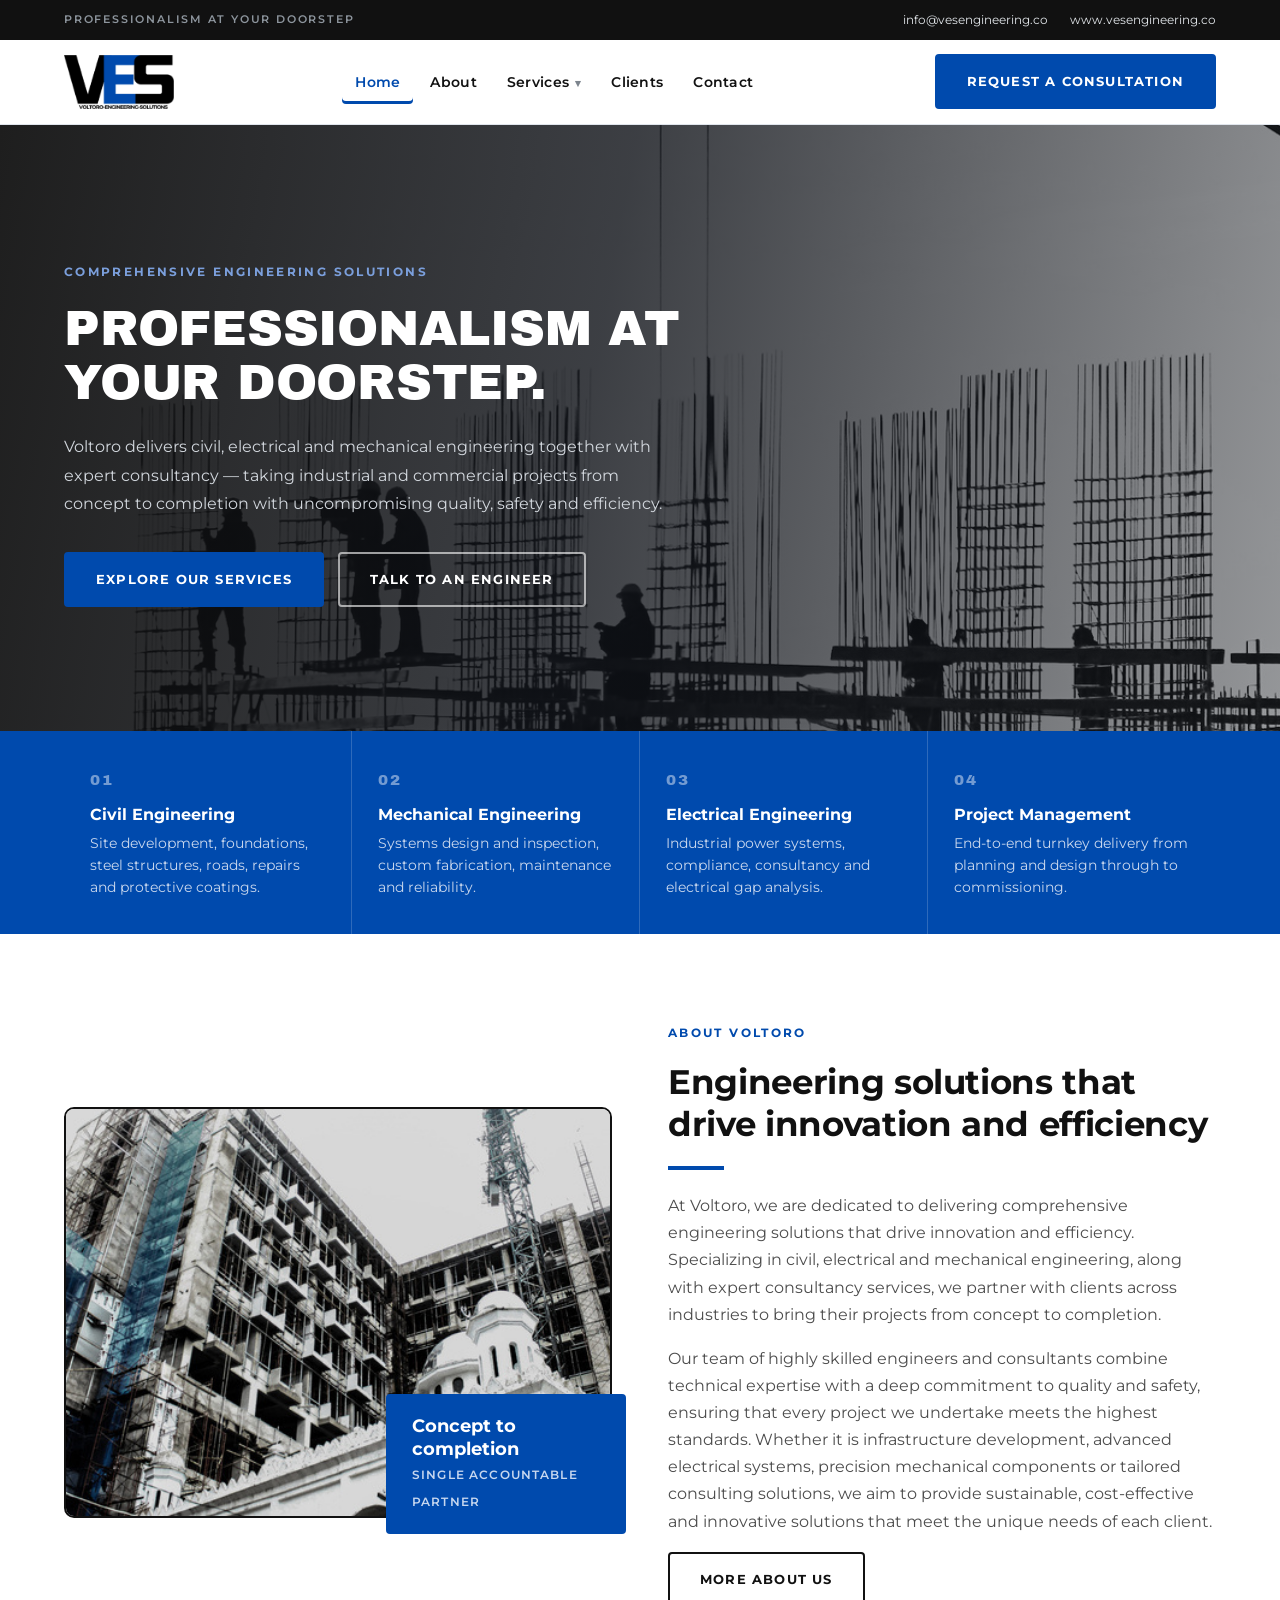
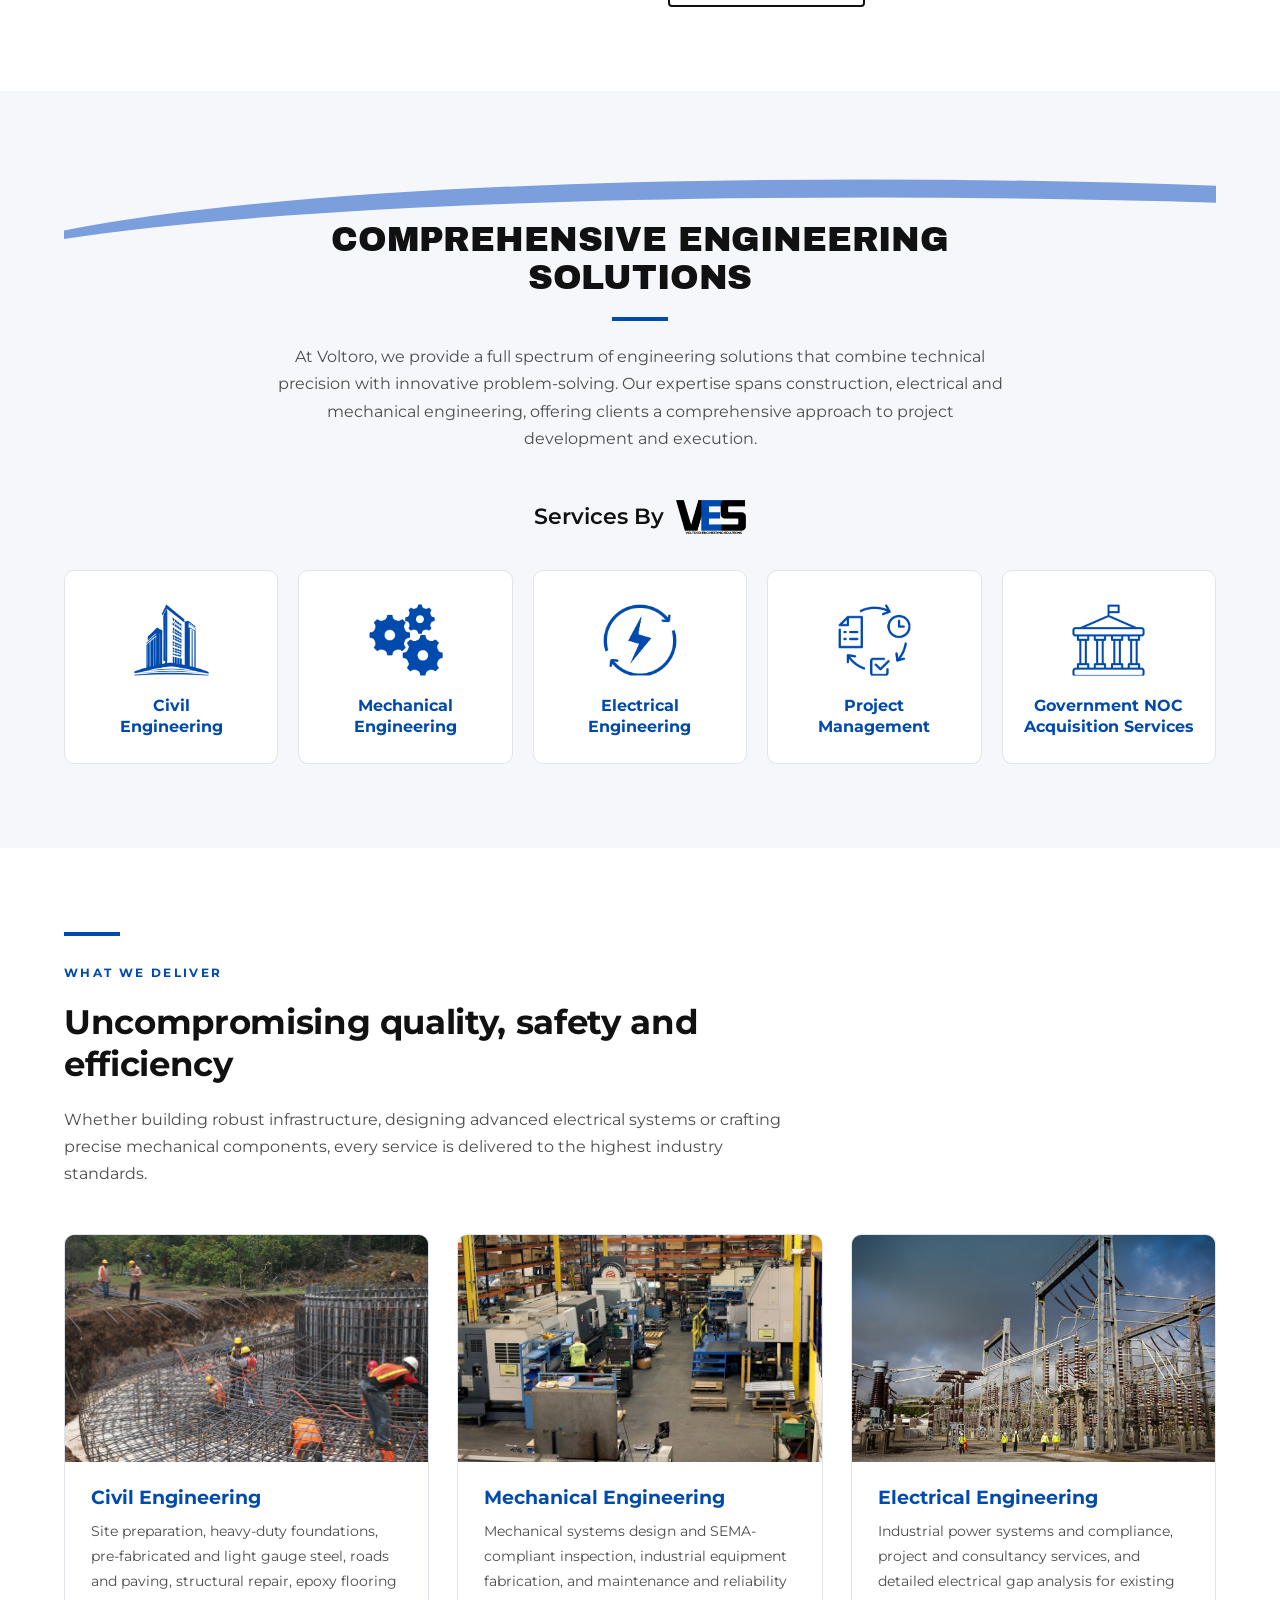
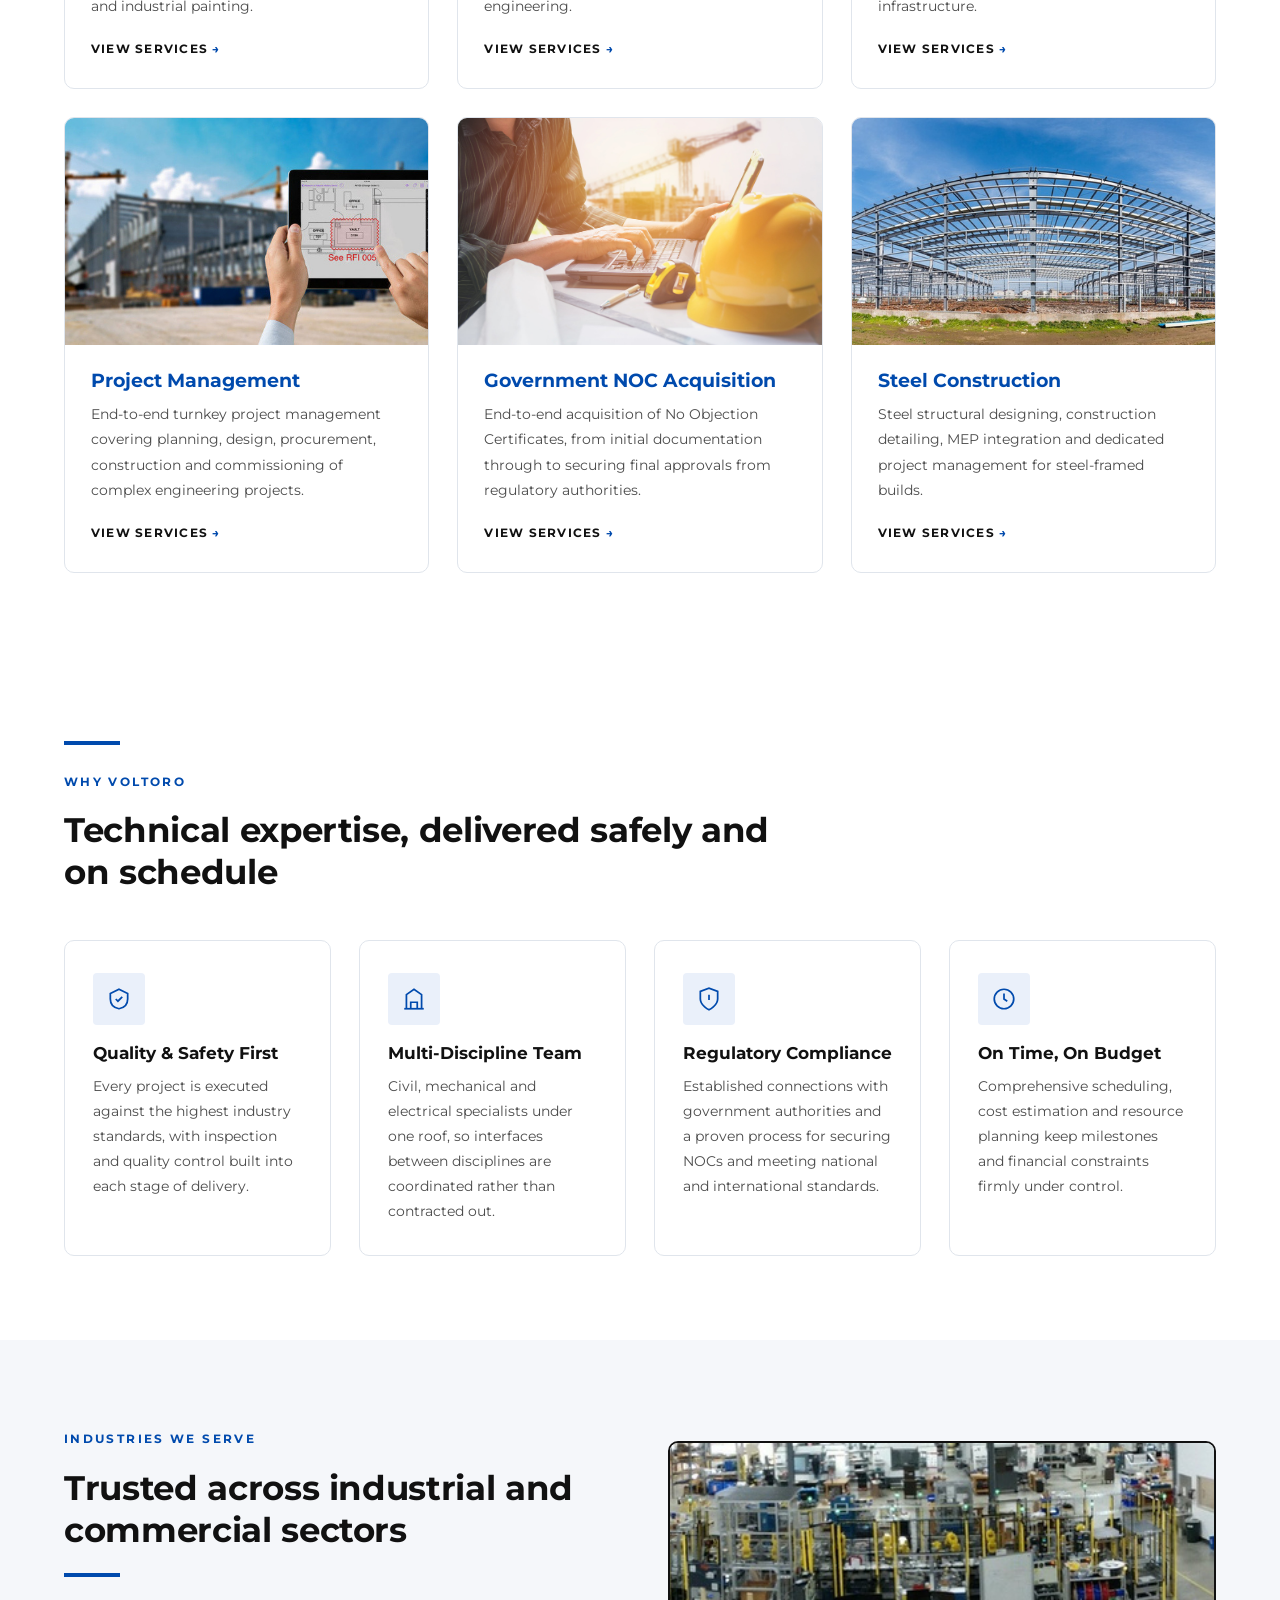
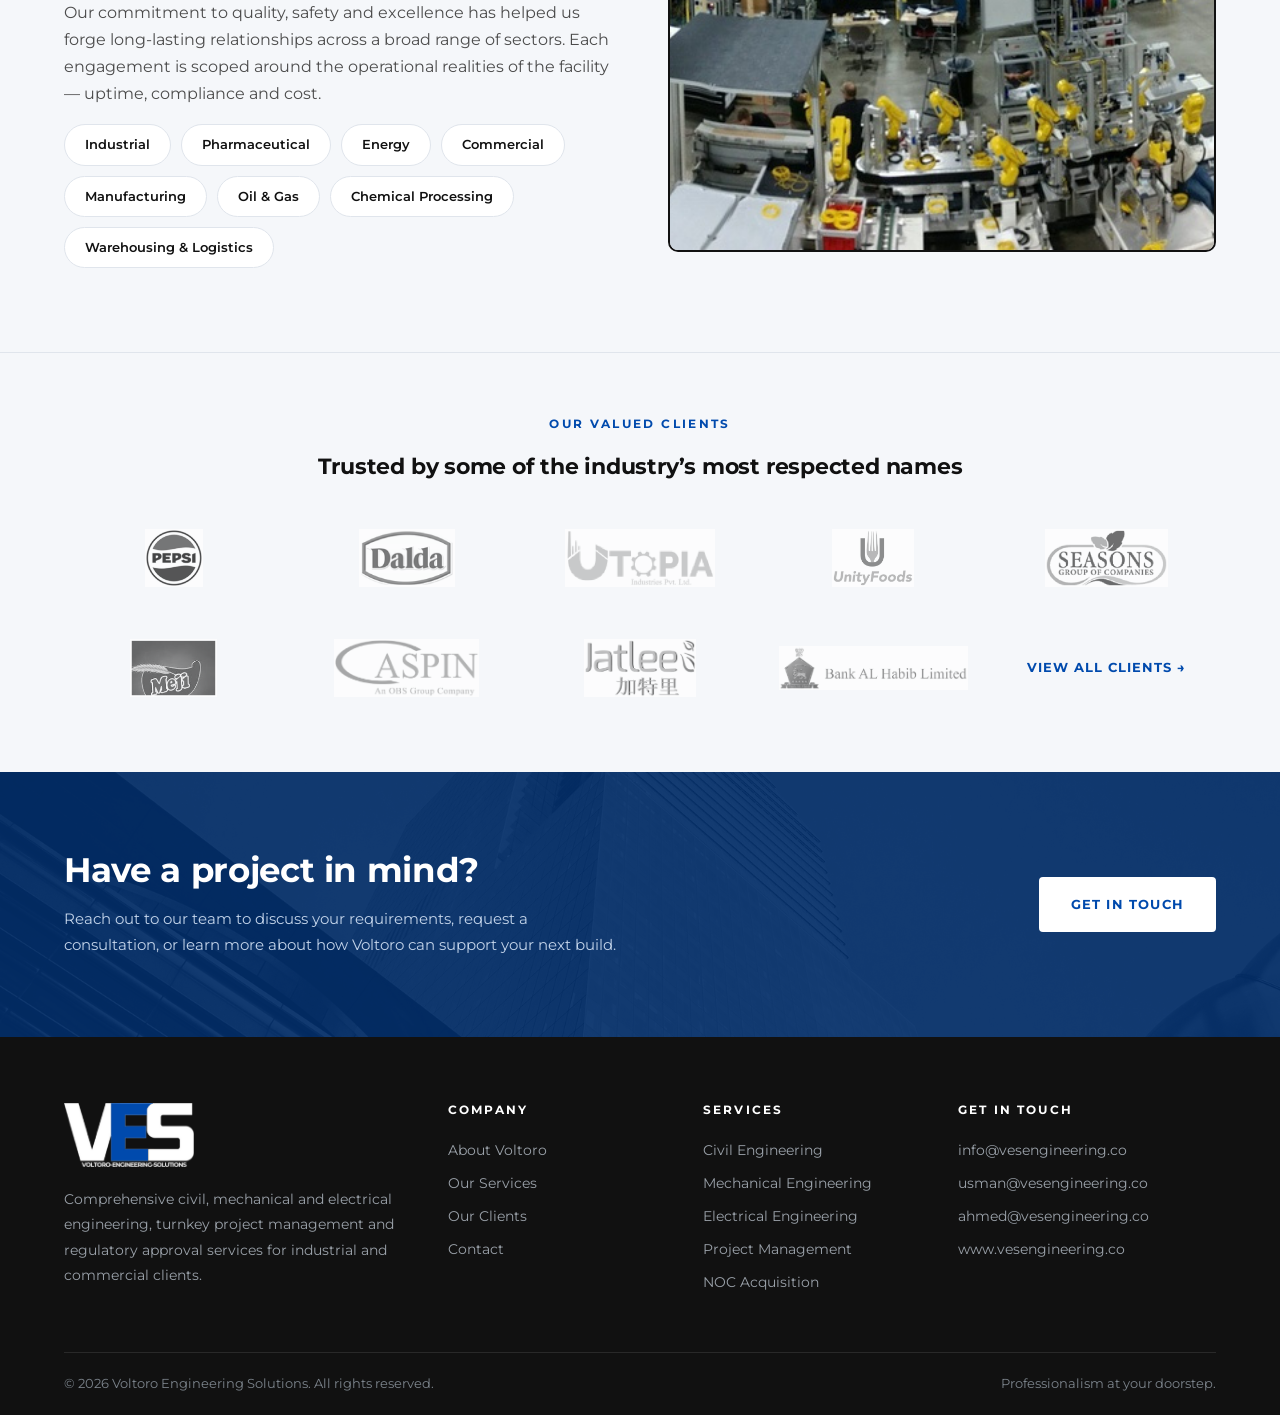
==== index.html @ 9187c9cf "Add Voltoro Engineering Solutions website Static marketing site (10 pages) built from the company pr" ====
<!DOCTYPE html>
<html lang="en">
<head>
<meta charset="utf-8">
<meta name="viewport" content="width=device-width, initial-scale=1">
<title>Voltoro Engineering Solutions | Civil, Mechanical & Electrical Engineering</title>
<meta name="description" content="Voltoro Engineering Solutions delivers civil, mechanical and electrical engineering, turnkey project management and government NOC acquisition services for industrial and commercial clients.">
<link rel="icon" href="assets/img/favicon.svg" type="image/svg+xml">
<link rel="preconnect" href="https://fonts.googleapis.com">
<link rel="preconnect" href="https://fonts.gstatic.com" crossorigin>
<link href="https://fonts.googleapis.com/css2?family=Archivo+Black&family=Montserrat:wght@400;500;600;700;800&display=swap" rel="stylesheet">
<link rel="stylesheet" href="assets/css/style.css">
</head>
<body>

<div class="topbar">
  <div class="wrap">
    <span class="topbar__tag">Professionalism at your doorstep</span>
    <div class="topbar__meta">
      <a href="mailto:info@vesengineering.co">info@vesengineering.co</a>
      <a href="https://www.vesengineering.co">www.vesengineering.co</a>
    </div>
  </div>
</div>

<header class="site-header">
  <div class="wrap">
    <a class="brand" href="index.html">
      <img src="assets/img/ves-logo.png" alt="Voltoro Engineering Solutions" width="1107" height="544">
    </a>

    <nav class="nav" id="primary-nav">
      <a href="index.html" class="is-active">Home</a>
      <a href="about.html">About</a>
      <div class="has-drop">
        <a href="services.html">Services</a>
        <div class="drop">
          <a href="civil-engineering.html">Civil Engineering</a>
          <a href="mechanical-engineering.html">Mechanical Engineering</a>
          <a href="electrical-engineering.html">Electrical Engineering</a>
          <a href="project-management.html">Project Management</a>
          <a href="noc-services.html">Government NOC Acquisition</a>
        </div>
      </div>
      <a href="clients.html">Clients</a>
      <a href="contact.html">Contact</a>
    </nav>

    <div class="header__cta">
      <a class="btn btn--primary" href="contact.html">Request a Consultation</a>
      <button class="nav-toggle" type="button" aria-label="Toggle navigation" aria-expanded="false" aria-controls="primary-nav">
        <span></span><span></span><span></span>
      </button>
    </div>
  </div>
</header>

<!-- ================= HERO ================= -->
<section class="hero" style="background-image:url('assets/img/hero-crane.jpg')">
  <div class="wrap">
    <div class="hero__inner">
      <span class="eyebrow">Comprehensive Engineering Solutions</span>
      <h1>Professionalism at your doorstep.</h1>
      <p>Voltoro delivers civil, electrical and mechanical engineering together with expert
         consultancy &mdash; taking industrial and commercial projects from concept to completion
         with uncompromising quality, safety and efficiency.</p>
      <div class="hero__actions">
        <a class="btn btn--primary" href="services.html">Explore Our Services</a>
        <a class="btn btn--ghost" href="contact.html">Talk to an Engineer</a>
      </div>
    </div>
  </div>
</section>

<!-- ================= DISCIPLINE STRIP ================= -->
<section class="strip">
  <div class="wrap">
    <div class="strip__grid">
      <div class="strip__item">
        <span class="strip__num">01</span>
        <h3>Civil Engineering</h3>
        <p>Site development, foundations, steel structures, roads, repairs and protective coatings.</p>
      </div>
      <div class="strip__item">
        <span class="strip__num">02</span>
        <h3>Mechanical Engineering</h3>
        <p>Systems design and inspection, custom fabrication, maintenance and reliability.</p>
      </div>
      <div class="strip__item">
        <span class="strip__num">03</span>
        <h3>Electrical Engineering</h3>
        <p>Industrial power systems, compliance, consultancy and electrical gap analysis.</p>
      </div>
      <div class="strip__item">
        <span class="strip__num">04</span>
        <h3>Project Management</h3>
        <p>End-to-end turnkey delivery from planning and design through to commissioning.</p>
      </div>
    </div>
  </div>
</section>

<!-- ================= ABOUT ================= -->
<section class="section">
  <div class="wrap">
    <div class="split">
      <div class="split__media">
        <img src="assets/img/site-building.jpg" alt="Multi-storey structure under construction" loading="lazy">
        <div class="badge">
          <strong>Concept to completion</strong>
          <span>Single accountable partner</span>
        </div>
      </div>
      <div>
        <span class="eyebrow eyebrow--dark">About Voltoro</span>
        <h2>Engineering solutions that drive innovation and efficiency</h2>
        <div class="rule"></div>
        <p>At Voltoro, we are dedicated to delivering comprehensive engineering solutions that drive
           innovation and efficiency. Specializing in civil, electrical and mechanical engineering,
           along with expert consultancy services, we partner with clients across industries to bring
           their projects from concept to completion.</p>
        <p>Our team of highly skilled engineers and consultants combine technical expertise with a deep
           commitment to quality and safety, ensuring that every project we undertake meets the highest
           standards. Whether it is infrastructure development, advanced electrical systems, precision
           mechanical components or tailored consulting solutions, we aim to provide sustainable,
           cost-effective and innovative solutions that meet the unique needs of each client.</p>
        <a class="btn btn--outline" href="about.html">More About Us</a>
      </div>
    </div>
  </div>
</section>

<!-- ================= SERVICES ================= -->
<section class="section section--soft">
  <div class="wrap">
    <svg class="swoosh" viewBox="0 0 1200 60" preserveAspectRatio="none" aria-hidden="true">
      <path d="M0,52 C260,6 760,-4 1200,10 L1200,26 C760,14 260,24 0,60 Z"></path>
    </svg>
    <div class="sec-head sec-head--center">
      <h2 class="display">Comprehensive Engineering Solutions</h2>
      <div class="rule"></div>
      <p>At Voltoro, we provide a full spectrum of engineering solutions that combine technical precision
         with innovative problem-solving. Our expertise spans construction, electrical and mechanical
         engineering, offering clients a comprehensive approach to project development and execution.</p>
    </div>

    <p class="services-by">Services By <img src="assets/img/ves-logo.png" alt="VES"></p>

    <div class="cards cards--5">
      <a class="stile" href="civil-engineering.html">
        <img src="assets/img/icons/icon-civil.png" alt="" loading="lazy">
        <h3>Civil<br>Engineering</h3>
      </a>
      <a class="stile" href="mechanical-engineering.html">
        <img src="assets/img/icons/icon-mechanical.png" alt="" loading="lazy">
        <h3>Mechanical<br>Engineering</h3>
      </a>
      <a class="stile" href="electrical-engineering.html">
        <img src="assets/img/icons/icon-electrical.png" alt="" loading="lazy">
        <h3>Electrical<br>Engineering</h3>
      </a>
      <a class="stile" href="project-management.html">
        <img src="assets/img/icons/icon-project.png" alt="" loading="lazy">
        <h3>Project<br>Management</h3>
      </a>
      <a class="stile" href="noc-services.html">
        <img src="assets/img/icons/icon-noc.png" alt="" loading="lazy">
        <h3>Government NOC<br>Acquisition Services</h3>
      </a>
    </div>
  </div>
</section>

<!-- ================= SERVICE DETAIL CARDS ================= -->
<section class="section">
  <div class="wrap">
    <div class="sec-head">
      <div class="rule"></div>
      <span class="eyebrow eyebrow--dark">What We Deliver</span>
      <h2>Uncompromising quality, safety and efficiency</h2>
      <p>Whether building robust infrastructure, designing advanced electrical systems or crafting
         precise mechanical components, every service is delivered to the highest industry standards.</p>
    </div>

    <div class="cards">
      <article class="card">
        <div class="card__media"><img src="assets/img/foundation.jpg" alt="Reinforced concrete foundation under construction" loading="lazy"></div>
        <div class="card__body">
          <h3>Civil Engineering</h3>
          <p>Site preparation, heavy-duty foundations, pre-fabricated and light gauge steel, roads and
             paving, structural repair, epoxy flooring and industrial painting.</p>
          <a class="card__link" href="civil-engineering.html">View services</a>
        </div>
      </article>

      <article class="card">
        <div class="card__media"><img src="assets/img/mechanical-shop.jpg" alt="Machine shop with CNC equipment" loading="lazy"></div>
        <div class="card__body">
          <h3>Mechanical Engineering</h3>
          <p>Mechanical systems design and SEMA-compliant inspection, industrial equipment fabrication,
             and maintenance and reliability engineering.</p>
          <a class="card__link" href="mechanical-engineering.html">View services</a>
        </div>
      </article>

      <article class="card">
        <div class="card__media"><img src="assets/img/substation.jpg" alt="High voltage electrical substation" loading="lazy"></div>
        <div class="card__body">
          <h3>Electrical Engineering</h3>
          <p>Industrial power systems and compliance, project and consultancy services, and detailed
             electrical gap analysis for existing infrastructure.</p>
          <a class="card__link" href="electrical-engineering.html">View services</a>
        </div>
      </article>

      <article class="card">
        <div class="card__media"><img src="assets/img/consultancy.jpg" alt="Engineer reviewing drawings on a tablet at a construction site" loading="lazy"></div>
        <div class="card__body">
          <h3>Project Management</h3>
          <p>End-to-end turnkey project management covering planning, design, procurement, construction
             and commissioning of complex engineering projects.</p>
          <a class="card__link" href="project-management.html">View services</a>
        </div>
      </article>

      <article class="card">
        <div class="card__media"><img src="assets/img/project-mgmt.jpg" alt="Engineer preparing project documentation" loading="lazy"></div>
        <div class="card__body">
          <h3>Government NOC Acquisition</h3>
          <p>End-to-end acquisition of No Objection Certificates, from initial documentation through to
             securing final approvals from regulatory authorities.</p>
          <a class="card__link" href="noc-services.html">View services</a>
        </div>
      </article>

      <article class="card">
        <div class="card__media"><img src="assets/img/steel-structure.jpg" alt="Large steel frame structure" loading="lazy"></div>
        <div class="card__body">
          <h3>Steel Construction</h3>
          <p>Steel structural designing, construction detailing, MEP integration and dedicated project
             management for steel-framed builds.</p>
          <a class="card__link" href="civil-engineering.html#steel">View services</a>
        </div>
      </article>
    </div>
  </div>
</section>


<!-- ================= WHY VOLTORO ================= -->
<section class="section">
  <div class="wrap">
    <div class="sec-head">
      <div class="rule"></div>
      <span class="eyebrow eyebrow--dark">Why Voltoro</span>
      <h2>Technical expertise, delivered safely and on schedule</h2>
    </div>

    <div class="cards cards--4">
      <div class="icard">
        <div class="icard__ico">
          <svg viewBox="0 0 24 24"><path d="M12 3l8 4v5c0 5-3.4 8.2-8 9-4.6-.8-8-4-8-9V7l8-4z"/><path d="M9 12l2 2 4-4"/></svg>
        </div>
        <h3>Quality &amp; Safety First</h3>
        <p>Every project is executed against the highest industry standards, with inspection and quality
           control built into each stage of delivery.</p>
      </div>
      <div class="icard">
        <div class="icard__ico">
          <svg viewBox="0 0 24 24"><path d="M3 21h18"/><path d="M5 21V8l7-5 7 5v13"/><path d="M9 21v-6h6v6"/></svg>
        </div>
        <h3>Multi-Discipline Team</h3>
        <p>Civil, mechanical and electrical specialists under one roof, so interfaces between disciplines
           are coordinated rather than contracted out.</p>
      </div>
      <div class="icard">
        <div class="icard__ico">
          <svg viewBox="0 0 24 24"><path d="M12 22s8-4 8-10V5l-8-3-8 3v7c0 6 8 10 8 10z"/><path d="M12 8v5"/><path d="M12 16h.01"/></svg>
        </div>
        <h3>Regulatory Compliance</h3>
        <p>Established connections with government authorities and a proven process for securing NOCs
           and meeting national and international standards.</p>
      </div>
      <div class="icard">
        <div class="icard__ico">
          <svg viewBox="0 0 24 24"><circle cx="12" cy="12" r="9"/><path d="M12 7v5l3 2"/></svg>
        </div>
        <h3>On Time, On Budget</h3>
        <p>Comprehensive scheduling, cost estimation and resource planning keep milestones and financial
           constraints firmly under control.</p>
      </div>
    </div>
  </div>
</section>

<!-- ================= INDUSTRIES ================= -->
<section class="section section--soft">
  <div class="wrap">
    <div class="split split--reverse">
      <div class="split__media">
        <img src="assets/img/fabrication.jpg" alt="Automated industrial production facility" loading="lazy">
      </div>
      <div>
        <span class="eyebrow eyebrow--dark">Industries We Serve</span>
        <h2>Trusted across industrial and commercial sectors</h2>
        <div class="rule"></div>
        <p>Our commitment to quality, safety and excellence has helped us forge long-lasting
           relationships across a broad range of sectors. Each engagement is scoped around the
           operational realities of the facility &mdash; uptime, compliance and cost.</p>
        <ul class="tags">
          <li>Industrial</li>
          <li>Pharmaceutical</li>
          <li>Energy</li>
          <li>Commercial</li>
          <li>Manufacturing</li>
          <li>Oil &amp; Gas</li>
          <li>Chemical Processing</li>
          <li>Warehousing &amp; Logistics</li>
        </ul>
      </div>
    </div>
  </div>
</section>

<!-- ================= CLIENTS ================= -->
<section class="section section--tight" style="background:var(--soft);border-top:1px solid var(--line)">
  <div class="wrap">
    <div class="sec-head sec-head--center" style="margin-bottom:30px">
      <span class="eyebrow eyebrow--dark">Our Valued Clients</span>
      <h2 style="font-size:1.4rem">Trusted by some of the industry&rsquo;s most respected names</h2>
    </div>
    <div class="clients clients--strip">
      <div class="client"><img src="assets/img/clients/client-pepsi.png" alt="Pepsi" loading="lazy"></div>
      <div class="client"><img src="assets/img/clients/client-dalda.png" alt="Dalda" loading="lazy"></div>
      <div class="client"><img src="assets/img/clients/client-utopia.png" alt="Utopia Industries" loading="lazy"></div>
      <div class="client"><img src="assets/img/clients/client-unityfoods.png" alt="Unity Foods" loading="lazy"></div>
      <div class="client"><img src="assets/img/clients/client-seasons.png" alt="Seasons Group of Companies" loading="lazy"></div>
      <div class="client"><img src="assets/img/clients/client-meiji.png" alt="Meiji" loading="lazy"></div>
      <div class="client"><img src="assets/img/clients/client-aspin.png" alt="Aspin, an OBS Group company" loading="lazy"></div>
      <div class="client"><img src="assets/img/clients/client-jatlee.png" alt="Jatlee" loading="lazy"></div>
      <div class="client"><img src="assets/img/clients/client-bankalhabib.png" alt="Bank AL Habib Limited" loading="lazy"></div>
      <div class="client"><a class="client-more" href="clients.html">View all clients &rarr;</a></div>
    </div>
  </div>
</section>

<!-- ================= CTA ================= -->
<section class="cta" style="background-image:url('assets/img/tower.jpg')">
  <div class="wrap">
    <div>
      <h2>Have a project in mind?</h2>
      <p>Reach out to our team to discuss your requirements, request a consultation, or learn more about
         how Voltoro can support your next build.</p>
    </div>
    <a class="btn btn--primary" href="contact.html">Get in Touch</a>
  </div>
</section>

<!-- ================= FOOTER ================= -->

<footer class="footer">
  <div class="wrap">
    <div class="footer__grid">
      <div>
        <a class="brand" href="index.html">
          <img src="assets/img/ves-logo-white.png" alt="Voltoro Engineering Solutions" width="1107" height="544">
        </a>
        <p class="footer__about">Comprehensive civil, mechanical and electrical engineering, turnkey
          project management and regulatory approval services for industrial and commercial clients.</p>
      </div>
      <div>
        <h4>Company</h4>
        <ul>
          <li><a href="about.html">About Voltoro</a></li>
          <li><a href="services.html">Our Services</a></li>
          <li><a href="clients.html">Our Clients</a></li>
          <li><a href="contact.html">Contact</a></li>
        </ul>
      </div>
      <div>
        <h4>Services</h4>
        <ul>
          <li><a href="civil-engineering.html">Civil Engineering</a></li>
          <li><a href="mechanical-engineering.html">Mechanical Engineering</a></li>
          <li><a href="electrical-engineering.html">Electrical Engineering</a></li>
          <li><a href="project-management.html">Project Management</a></li>
          <li><a href="noc-services.html">NOC Acquisition</a></li>
        </ul>
      </div>
      <div>
        <h4>Get in Touch</h4>
        <ul>
          <li><a href="mailto:info@vesengineering.co">info@vesengineering.co</a></li>
          <li><a href="mailto:usman@vesengineering.co">usman@vesengineering.co</a></li>
          <li><a href="mailto:ahmed@vesengineering.co">ahmed@vesengineering.co</a></li>
          <li><a href="https://www.vesengineering.co">www.vesengineering.co</a></li>
        </ul>
      </div>
    </div>
    <div class="footer__bottom">
      <span>&copy; <span data-year>2024</span> Voltoro Engineering Solutions. All rights reserved.</span>
      <span>Professionalism at your doorstep.</span>
    </div>
  </div>
</footer>

<script src="assets/js/main.js"></script>
</body>
</html>
---- assets/css/style.css ----
/* ==========================================================================
   Voltoro Engineering Solutions - global stylesheet
   Palette and type taken from the company profile:
   brand blue #004AAD, black headings, Montserrat + Archivo Black.
   ========================================================================== */

:root{
  --blue:#004aad;
  --blue-dark:#003a86;
  --blue-deep:#002d69;
  --blue-soft:#7b9fdc;
  --blue-tint:#eaf0fa;
  --ink:#111111;
  --ink-soft:#2b2b2b;
  --body:#4c4c4c;
  --muted:#7d858e;
  --line:#e0e5ec;
  --soft:#f5f7fa;
  --white:#ffffff;
  --radius:4px;
  --radius-img:10px;
  --shadow:0 2px 10px rgba(17,17,17,.07);
  --shadow-lg:0 16px 42px rgba(17,17,17,.14);
  --wrap:1200px;
}

*,*::before,*::after{box-sizing:border-box;}

html{scroll-behavior:smooth;}

body{
  margin:0;
  font-family:"Montserrat","Segoe UI",Arial,Helvetica,sans-serif;
  font-size:15.5px;
  line-height:1.75;
  color:var(--body);
  background:var(--white);
  -webkit-font-smoothing:antialiased;
}

img{max-width:100%;display:block;}

a{color:var(--blue);text-decoration:none;}
a:hover{color:var(--blue-dark);}

h1,h2,h3,h4,h5{
  font-family:"Montserrat",Arial,sans-serif;
  color:var(--ink);
  font-weight:700;
  line-height:1.22;
  margin:0 0 .6em;
}

/* The profile sets its big statements in Archivo Black, uppercase. */
.display,h1{
  font-family:"Archivo Black","Montserrat",Arial,sans-serif;
  font-weight:400;
  text-transform:uppercase;
  letter-spacing:-.005em;
  line-height:1.1;
}
h1{font-size:clamp(1.9rem,4.2vw,3.1rem);}
h2{font-size:clamp(1.5rem,2.8vw,2.15rem);letter-spacing:-.01em;}
h3{font-size:1.2rem;}
h4{font-size:1.02rem;}
p{margin:0 0 1.1em;}
ul{margin:0 0 1.1em;padding-left:1.15rem;}
li{margin-bottom:.4em;}

.wrap{width:100%;max-width:var(--wrap);margin:0 auto;padding:0 24px;}
.section{padding:84px 0;}
.section--soft{background:var(--soft);}
.section--tight{padding:56px 0;}

/* ---------- Buttons ---------- */
.btn{
  display:inline-block;
  padding:14px 30px;
  font-family:"Montserrat",Arial,sans-serif;
  font-weight:700;
  font-size:.83rem;
  letter-spacing:.09em;
  text-transform:uppercase;
  border-radius:var(--radius);
  border:2px solid transparent;
  cursor:pointer;
  transition:background .2s,color .2s,border-color .2s;
}
.btn--primary{background:var(--blue);color:#fff;border-color:var(--blue);}
.btn--primary:hover{background:var(--blue-dark);border-color:var(--blue-dark);color:#fff;}
.btn--ghost{background:transparent;color:#fff;border-color:rgba(255,255,255,.6);}
.btn--ghost:hover{background:#fff;color:var(--ink);border-color:#fff;}
.btn--outline{background:transparent;color:var(--ink);border-color:var(--ink);}
.btn--outline:hover{background:var(--ink);color:#fff;}

/* ---------- Top bar ---------- */
.topbar{
  background:var(--ink);
  color:#b6bcc3;
  font-size:.78rem;
  padding:9px 0;
}
.topbar .wrap{display:flex;justify-content:space-between;align-items:center;gap:16px;flex-wrap:wrap;}
.topbar a{color:#e2e6ea;}
.topbar a:hover{color:var(--blue-soft);}
.topbar__meta{display:flex;gap:22px;flex-wrap:wrap;}
.topbar__tag{letter-spacing:.16em;text-transform:uppercase;color:#8d959d;font-size:.7rem;font-weight:600;}

/* ---------- Header / nav ---------- */
.site-header{
  background:#fff;
  border-bottom:1px solid var(--line);
  position:sticky;
  top:0;
  z-index:60;
}
.site-header .wrap{display:flex;align-items:center;justify-content:space-between;gap:20px;min-height:84px;}

.brand{display:block;line-height:0;}
.brand img{height:54px;width:auto;}
.footer .brand img{height:64px;}

.nav{display:flex;align-items:center;gap:4px;}
.nav a{
  display:block;padding:10px 13px;
  font-family:"Montserrat",Arial,sans-serif;
  font-weight:600;font-size:.86rem;letter-spacing:.02em;
  color:var(--ink);border-radius:var(--radius);
}
.nav a:hover,.nav a.is-active{color:var(--blue);}
.nav a.is-active{box-shadow:inset 0 -3px 0 var(--blue);}

.has-drop{position:relative;}
.has-drop > a::after{content:"\25be";font-size:.7rem;margin-left:6px;color:var(--muted);}
.drop{
  position:absolute;top:100%;left:0;min-width:268px;
  background:#fff;border:1px solid var(--line);border-top:3px solid var(--blue);
  box-shadow:var(--shadow-lg);padding:8px;
  opacity:0;visibility:hidden;transform:translateY(8px);
  transition:opacity .18s,transform .18s,visibility .18s;
}
.has-drop:hover .drop,.has-drop:focus-within .drop{opacity:1;visibility:visible;transform:translateY(0);}
.drop a{padding:9px 12px;font-weight:500;font-size:.85rem;color:var(--body);}
.drop a:hover{background:var(--blue-tint);color:var(--blue);}

.header__cta{display:flex;align-items:center;gap:14px;}
.nav-toggle{
  display:none;background:none;border:1px solid var(--line);
  border-radius:var(--radius);padding:9px 12px;cursor:pointer;
}
.nav-toggle span{display:block;width:20px;height:2px;background:var(--ink);margin:4px 0;}

/* ---------- Hero ---------- */
.hero{
  position:relative;
  background:var(--ink) center/cover no-repeat;
  color:#fff;
  padding:132px 0 124px;
}
.hero::before{
  content:"";position:absolute;inset:0;
  background:linear-gradient(100deg,rgba(12,12,12,.92) 0%,rgba(15,18,24,.80) 46%,rgba(20,24,30,.42) 100%);
}
.hero .wrap{position:relative;z-index:2;}
.hero__inner{max-width:730px;}
.hero h1{color:#fff;margin-bottom:.45em;}
.hero p{color:#d2d7dd;font-size:1.02rem;max-width:600px;}
.hero__actions{display:flex;gap:14px;flex-wrap:wrap;margin-top:34px;}

.eyebrow{
  display:inline-block;
  font-family:"Montserrat",Arial,sans-serif;
  font-size:.74rem;font-weight:700;letter-spacing:.2em;text-transform:uppercase;
  color:var(--blue-soft);margin-bottom:18px;
}
.eyebrow--dark{color:var(--blue);}

/* ---------- Page banner (inner pages) ---------- */
.banner{
  position:relative;background:var(--ink) center/cover no-repeat;
  color:#fff;padding:78px 0 70px;
}
.banner::before{content:"";position:absolute;inset:0;background:rgba(12,14,18,.82);}
.banner .wrap{position:relative;z-index:2;}
.banner h1{color:#fff;margin-bottom:.35em;}
.banner p{color:#c8cdd4;max-width:680px;margin:0;font-size:.97rem;}
.crumbs{font-size:.8rem;color:#9aa2ab;margin-bottom:14px;letter-spacing:.04em;}
.crumbs a{color:#d4d9df;}
.crumbs a:hover{color:var(--blue-soft);}

/* ---------- Section headings ---------- */
.sec-head{max-width:740px;margin:0 0 46px;}
.sec-head--center{margin-left:auto;margin-right:auto;text-align:center;}
.sec-head p{margin-bottom:0;}
.rule{width:56px;height:4px;background:var(--blue);margin:0 0 22px;}
.sec-head--center .rule{margin-left:auto;margin-right:auto;}

/* Decorative arc, echoing the sweep used in the profile */
.swoosh{display:block;width:100%;height:64px;margin-bottom:-18px;}
.swoosh path{fill:var(--blue-soft);}

/* ---------- Feature strip ---------- */
.strip{background:var(--blue);color:#fff;}
.strip__grid{display:grid;grid-template-columns:repeat(4,1fr);}
.strip__item{padding:36px 26px;border-right:1px solid rgba(255,255,255,.18);}
.strip__item:last-child{border-right:none;}
.strip__item h3{color:#fff;font-size:1.02rem;margin-bottom:.4em;}
.strip__item p{color:#c9d8ee;font-size:.86rem;margin:0;line-height:1.6;}
.strip__num{
  font-family:"Archivo Black",Arial,sans-serif;color:rgba(255,255,255,.45);
  font-size:.95rem;letter-spacing:.1em;display:block;margin-bottom:12px;
}

/* ---------- Split (image + text) ---------- */
.split{display:grid;grid-template-columns:1fr 1fr;gap:56px;align-items:center;}
.split--reverse .split__media{order:2;}
.split__media{position:relative;}
.split__media img{
  width:100%;height:100%;aspect-ratio:4/3;object-fit:cover;
  border-radius:var(--radius-img);border:2px solid var(--ink);
}
.badge{
  position:absolute;right:-14px;bottom:-16px;
  background:var(--blue);color:#fff;
  padding:20px 26px;border-radius:var(--radius);max-width:240px;
}
.badge strong{display:block;font-family:"Montserrat",Arial,sans-serif;font-weight:700;font-size:1.15rem;line-height:1.25;}
.badge span{font-size:.72rem;letter-spacing:.1em;text-transform:uppercase;font-weight:600;color:#c6d7ef;}

/* ---------- Cards ---------- */
.cards{display:grid;grid-template-columns:repeat(3,1fr);gap:28px;}
.cards--2{grid-template-columns:repeat(2,1fr);}
.cards--4{grid-template-columns:repeat(4,1fr);}

.card{
  background:#fff;border:1px solid var(--line);border-radius:var(--radius-img);
  overflow:hidden;display:flex;flex-direction:column;
  transition:transform .2s,box-shadow .2s,border-color .2s;
}
.card:hover{transform:translateY(-4px);box-shadow:var(--shadow-lg);border-color:#c9d3e0;}
.card__media{aspect-ratio:16/10;overflow:hidden;background:var(--soft);}
.card__media img{width:100%;height:100%;object-fit:cover;transition:transform .4s;}
.card:hover .card__media img{transform:scale(1.05);}
.card__body{padding:24px 26px 28px;flex:1;display:flex;flex-direction:column;}
.card__ico{height:52px;margin-bottom:16px;}
.card__ico img{height:52px;width:auto;}
.card__body h3{margin-bottom:.5em;color:var(--blue);}
.card__body p{font-size:.9rem;margin-bottom:1.3em;}
.card__link{
  margin-top:auto;font-family:"Montserrat",Arial,sans-serif;font-weight:700;
  font-size:.78rem;letter-spacing:.1em;text-transform:uppercase;color:var(--ink);
}
.card__link::after{content:" \2192";color:var(--blue);}
.card__link:hover{color:var(--blue);}

/* "Services By VES" icon row, as laid out in the company profile */
.cards--5{grid-template-columns:repeat(5,1fr);gap:20px;}
.services-by{
  display:flex;align-items:center;justify-content:center;gap:12px;
  font-family:"Montserrat",Arial,sans-serif;font-weight:600;
  font-size:1.35rem;color:var(--ink);margin:0 0 34px;
}
.services-by img{height:34px;width:auto;}

.stile{
  display:flex;flex-direction:column;align-items:center;justify-content:flex-start;
  text-align:center;gap:16px;padding:30px 16px 26px;
  background:#fff;border:1px solid var(--line);border-radius:var(--radius-img);
  transition:transform .2s,box-shadow .2s,border-color .2s;
}
.stile:hover{transform:translateY(-4px);box-shadow:var(--shadow-lg);border-color:var(--blue-soft);}
.stile img{height:78px;width:auto;object-fit:contain;}
.stile h3{
  margin:0;font-size:.98rem;color:var(--blue);font-weight:700;line-height:1.35;
}

/* Icon cards */
.icard{background:#fff;border:1px solid var(--line);border-radius:var(--radius-img);padding:32px 28px;height:100%;}
.icard h3{font-size:1.06rem;}
.icard p{font-size:.89rem;margin-bottom:0;}
.icard__ico{
  width:52px;height:52px;border-radius:var(--radius);
  background:var(--blue-tint);
  display:flex;align-items:center;justify-content:center;margin-bottom:18px;
}
.icard__ico svg{width:26px;height:26px;stroke:var(--blue);fill:none;stroke-width:1.6;}
.icard__ico img{width:34px;height:34px;object-fit:contain;}
.icard__step{
  font-family:"Archivo Black",Arial,sans-serif;color:var(--blue-soft);
  font-size:.8rem;letter-spacing:.12em;display:block;margin-bottom:12px;text-transform:uppercase;
}

/* ---------- Service detail blocks ---------- */
.svc{padding:70px 0;border-bottom:1px solid var(--line);}
.svc:last-of-type{border-bottom:none;}
.svc__grid{display:grid;grid-template-columns:0.9fr 1.1fr;gap:52px;align-items:center;}
.svc--flip .svc__media{order:2;}
.svc__media img{
  width:100%;aspect-ratio:4/3;object-fit:cover;
  border-radius:var(--radius-img);border:2px solid var(--ink);
}
.svc h2{font-size:clamp(1.35rem,2.2vw,1.7rem);}
.check{list-style:none;padding:0;margin:0;}
.check li{position:relative;padding-left:28px;margin-bottom:.6em;font-size:.9rem;line-height:1.65;}
.check li::before{
  content:"";position:absolute;left:2px;top:.45em;
  width:11px;height:6px;border-left:2px solid var(--blue);
  border-bottom:2px solid var(--blue);transform:rotate(-45deg);
}
.check--2{columns:2;column-gap:34px;}
.check--2 li{break-inside:avoid;}

/* ---------- Sub-service text blocks ---------- */
.blocks{display:grid;grid-template-columns:repeat(2,1fr);gap:28px;}
.block{background:#fff;border:1px solid var(--line);border-left:4px solid var(--blue);padding:24px 28px;border-radius:0 var(--radius) var(--radius) 0;}
.block h3{font-size:1.05rem;margin-bottom:.5em;}
.block p{font-size:.89rem;margin:0;}

/* ---------- Clients ---------- */
.clients{display:grid;grid-template-columns:repeat(5,1fr);gap:18px;align-items:center;}
.client{
  border:1px solid var(--line);border-radius:var(--radius-img);background:#fff;
  height:120px;display:flex;align-items:center;justify-content:center;padding:18px;
}
.client img{max-height:74px;max-width:100%;width:auto;object-fit:contain;}
.clients--strip{grid-template-columns:repeat(5,1fr);gap:14px;}
.clients--strip .client{height:96px;padding:14px;border-color:transparent;background:transparent;}
.clients--strip .client img{max-height:58px;filter:grayscale(1);opacity:.72;transition:filter .25s,opacity .25s;}
.clients--strip .client:hover img{filter:none;opacity:1;}
.client-more{
  font-size:.8rem;font-weight:700;letter-spacing:.08em;text-transform:uppercase;
  color:var(--blue);text-align:center;
}

/* ---------- Industries ---------- */
.tags{display:flex;flex-wrap:wrap;gap:10px;list-style:none;padding:0;margin:0;}
.tags li{
  border:1px solid var(--line);background:#fff;border-radius:100px;
  padding:8px 20px;font-size:.83rem;font-weight:600;color:var(--ink);margin:0;
}
.tags a{color:inherit;}
.tags li:hover{border-color:var(--blue);color:var(--blue);}

/* ---------- CTA band ---------- */
.cta{background:var(--blue-deep) center/cover no-repeat;position:relative;color:#fff;padding:78px 0;}
.cta::before{content:"";position:absolute;inset:0;background:rgba(0,45,105,.90);}
.cta .wrap{position:relative;z-index:2;display:flex;justify-content:space-between;align-items:center;gap:40px;flex-wrap:wrap;}
.cta h2{color:#fff;margin-bottom:.4em;}
.cta p{color:#c2d3e9;margin:0;max-width:560px;font-size:.95rem;}
.cta .btn--primary{background:#fff;color:var(--blue);border-color:#fff;}
.cta .btn--primary:hover{background:var(--blue-soft);border-color:var(--blue-soft);color:var(--ink);}

/* ---------- Contact ---------- */
.contact-grid{display:grid;grid-template-columns:1fr 1fr;gap:56px;align-items:start;}
.info-list{list-style:none;padding:0;margin:0 0 30px;}
.info-list li{display:flex;gap:16px;padding:18px 0;border-bottom:1px solid var(--line);margin:0;}
.info-list li:first-child{padding-top:0;}
.info-list strong{
  display:block;font-family:"Montserrat",Arial,sans-serif;color:var(--ink);
  font-size:.72rem;letter-spacing:.16em;text-transform:uppercase;margin-bottom:3px;font-weight:700;
}
.info-list__ico{width:22px;flex:none;color:var(--blue);padding-top:2px;}
.info-list svg{width:20px;height:20px;stroke:currentColor;fill:none;stroke-width:1.6;}

.form{background:var(--soft);border:1px solid var(--line);border-radius:var(--radius-img);padding:34px;}
.field{margin-bottom:18px;}
.field label{
  display:block;font-size:.72rem;font-weight:700;color:var(--ink);
  letter-spacing:.11em;text-transform:uppercase;margin-bottom:7px;
}
.field input,.field select,.field textarea{
  width:100%;padding:12px 14px;border:1px solid var(--line);border-radius:var(--radius);
  font-family:inherit;font-size:.92rem;color:var(--ink);background:#fff;
}
.field input:focus,.field select:focus,.field textarea:focus{
  outline:none;border-color:var(--blue);box-shadow:0 0 0 3px rgba(0,74,173,.15);
}
.field textarea{min-height:130px;resize:vertical;}
.field-row{display:grid;grid-template-columns:1fr 1fr;gap:18px;}
.form-note{font-size:.8rem;color:var(--muted);margin:14px 0 0;}
.form-msg{
  display:none;margin-top:16px;padding:12px 16px;border-radius:var(--radius);
  background:var(--blue-tint);border:1px solid #bcd0ec;color:var(--blue-dark);font-size:.88rem;
}
.form-msg.is-visible{display:block;}

/* ---------- FAQ / accordion ---------- */
.faq{border:1px solid var(--line);border-radius:var(--radius-img);background:#fff;overflow:hidden;}
.faq details{border-bottom:1px solid var(--line);}
.faq details:last-child{border-bottom:none;}
.faq summary{
  cursor:pointer;padding:18px 24px;font-weight:700;
  color:var(--ink);list-style:none;font-size:.95rem;
}
.faq summary::-webkit-details-marker{display:none;}
.faq summary::after{content:"+";float:right;color:var(--blue);font-size:1.2rem;line-height:1;}
.faq details[open] summary::after{content:"\2013";}
.faq p{padding:0 24px 20px;margin:0;font-size:.9rem;}

/* ---------- Footer ---------- */
.footer{background:var(--ink);color:#9aa1a9;padding:66px 0 0;font-size:.88rem;}
.footer__grid{display:grid;grid-template-columns:1.6fr 1fr 1fr 1.2fr;gap:40px;padding-bottom:48px;}
.footer h4{color:#fff;font-size:.75rem;letter-spacing:.18em;text-transform:uppercase;margin-bottom:20px;}
.footer a{color:#9aa1a9;}
.footer a:hover{color:var(--blue-soft);}
.footer ul{list-style:none;padding:0;margin:0;}
.footer ul li{margin-bottom:.6em;}
.footer__about{margin-top:20px;max-width:340px;line-height:1.8;}
.footer__bottom{
  border-top:1px solid rgba(255,255,255,.1);padding:20px 0;
  display:flex;justify-content:space-between;gap:16px;flex-wrap:wrap;font-size:.8rem;color:#7c848c;
}

/* ---------- Utilities ---------- */
.lead{font-size:1rem;}
.text-center{text-align:center;}
.mb-0{margin-bottom:0;}

/* ---------- Responsive ---------- */
/* The header CTA competes with the nav before the mobile breakpoint kicks in. */
@media (max-width:1180px){
  .header__cta .btn{display:none;}
  .nav a{padding:10px 10px;}
}

@media (max-width:1024px){
  .cards,.cards--4{grid-template-columns:repeat(2,1fr);}
  .cards--5{grid-template-columns:repeat(3,1fr);}
  .strip__grid{grid-template-columns:repeat(2,1fr);}
  .strip__item{border-bottom:1px solid rgba(255,255,255,.18);}
  .footer__grid{grid-template-columns:1fr 1fr;}
  .clients,.clients--strip{grid-template-columns:repeat(3,1fr);}
}

@media (max-width:900px){
  .nav-toggle{display:block;}
  .nav{
    display:none;position:absolute;top:100%;left:0;right:0;
    background:#fff;border-bottom:1px solid var(--line);
    flex-direction:column;align-items:stretch;gap:0;padding:10px 16px 18px;
    box-shadow:var(--shadow-lg);max-height:75vh;overflow-y:auto;
  }
  .nav.is-open{display:flex;}
  .nav a{padding:13px 6px;border-bottom:1px solid var(--line);border-radius:0;font-size:.95rem;}
  .nav a.is-active{box-shadow:none;}
  .has-drop > a::after{float:right;}
  .drop{
    position:static;opacity:1;visibility:visible;transform:none;
    box-shadow:none;border:none;padding:0 0 6px 14px;display:none;
  }
  .has-drop:hover .drop{display:none;}
  .has-drop.is-open .drop,.has-drop.is-open:hover .drop{display:block;}
  .split,.svc__grid,.contact-grid{grid-template-columns:1fr;gap:34px;}
  .split--reverse .split__media,.svc--flip .svc__media{order:0;}
  .badge{position:static;margin-top:16px;max-width:none;display:inline-block;}
  .check--2{columns:1;}
  .blocks{grid-template-columns:1fr;}
  .swoosh{height:40px;}
}

@media (max-width:640px){
  .section{padding:60px 0;}
  .hero{padding:88px 0 78px;}
  .cards,.cards--2,.cards--4,.strip__grid,.footer__grid,.field-row{grid-template-columns:1fr;}
  .cards--5{grid-template-columns:repeat(2,1fr);}
  .services-by{font-size:1.1rem;}
  .clients,.clients--strip{grid-template-columns:repeat(2,1fr);}
  .topbar__meta{gap:14px;}
  .topbar__tag{display:none;}
  .form{padding:24px;}
  .btn{padding:13px 24px;font-size:.78rem;}
  .brand img{height:38px;}
}
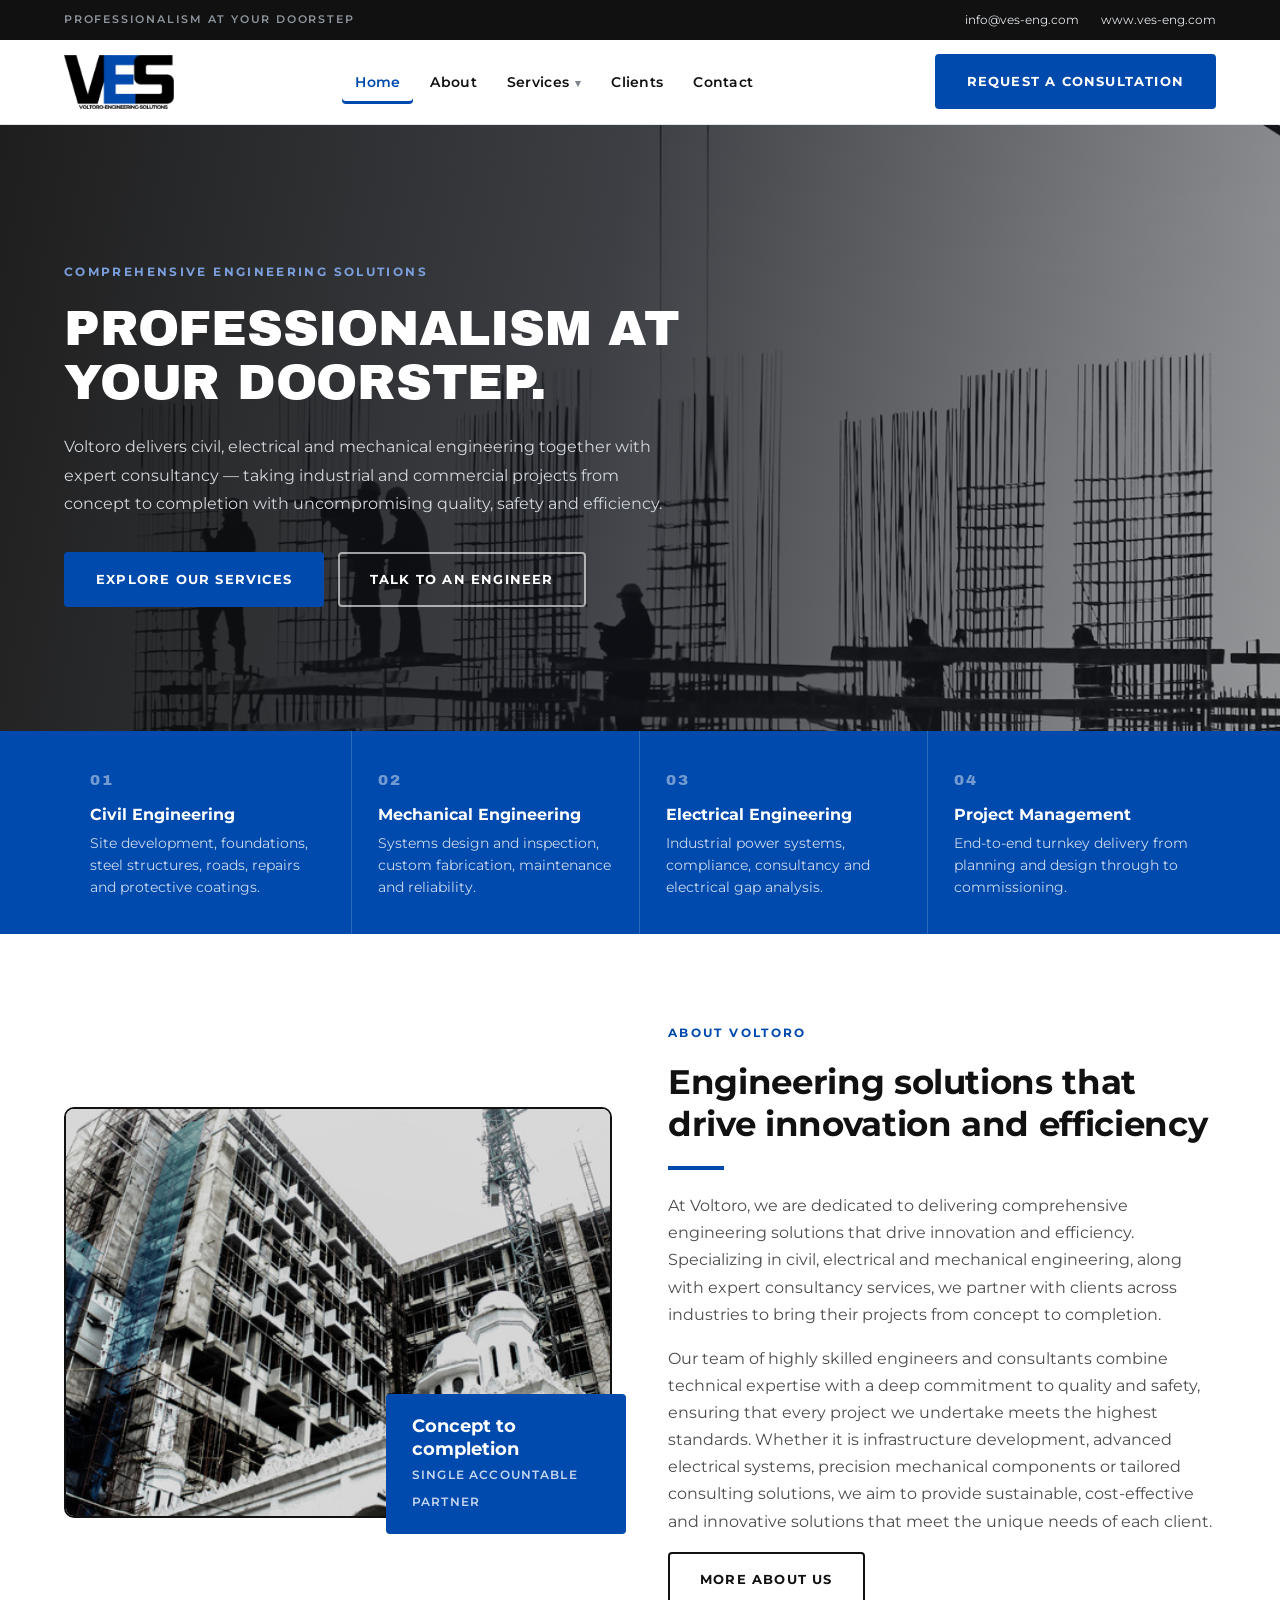
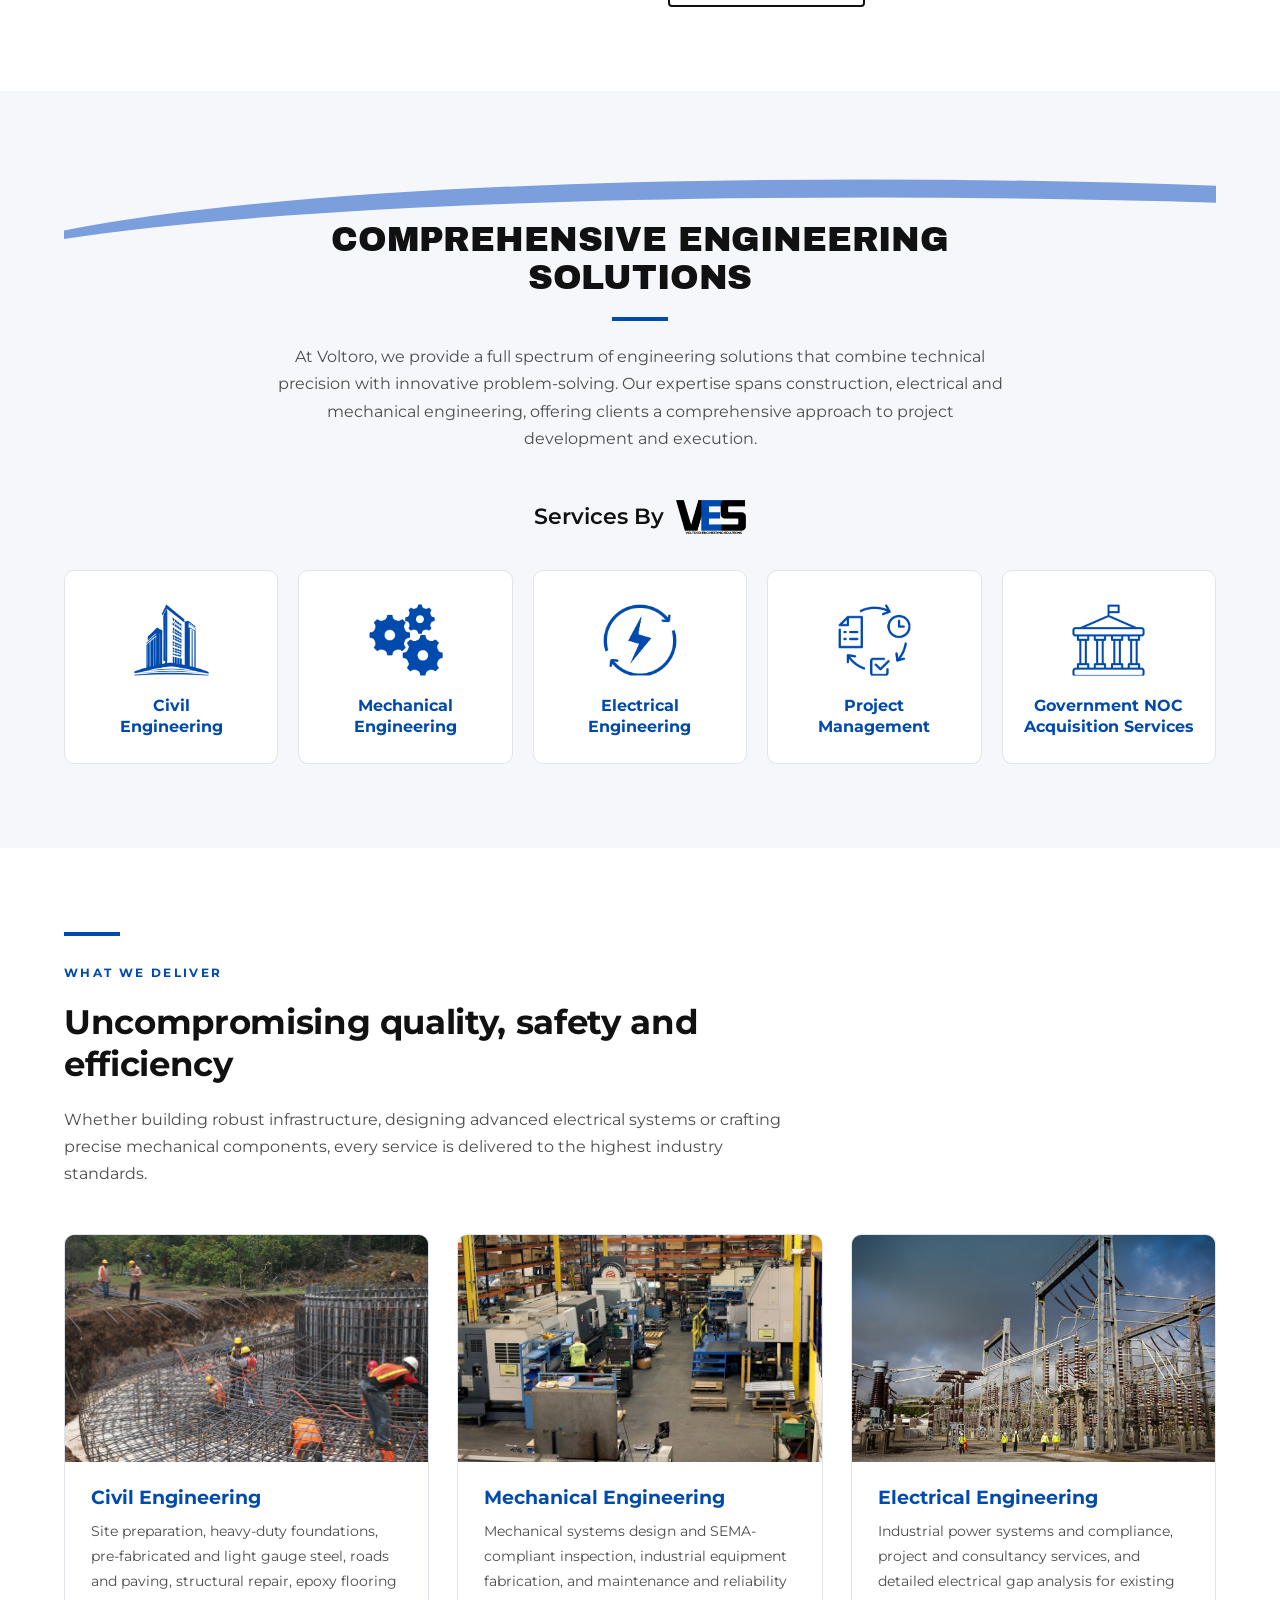
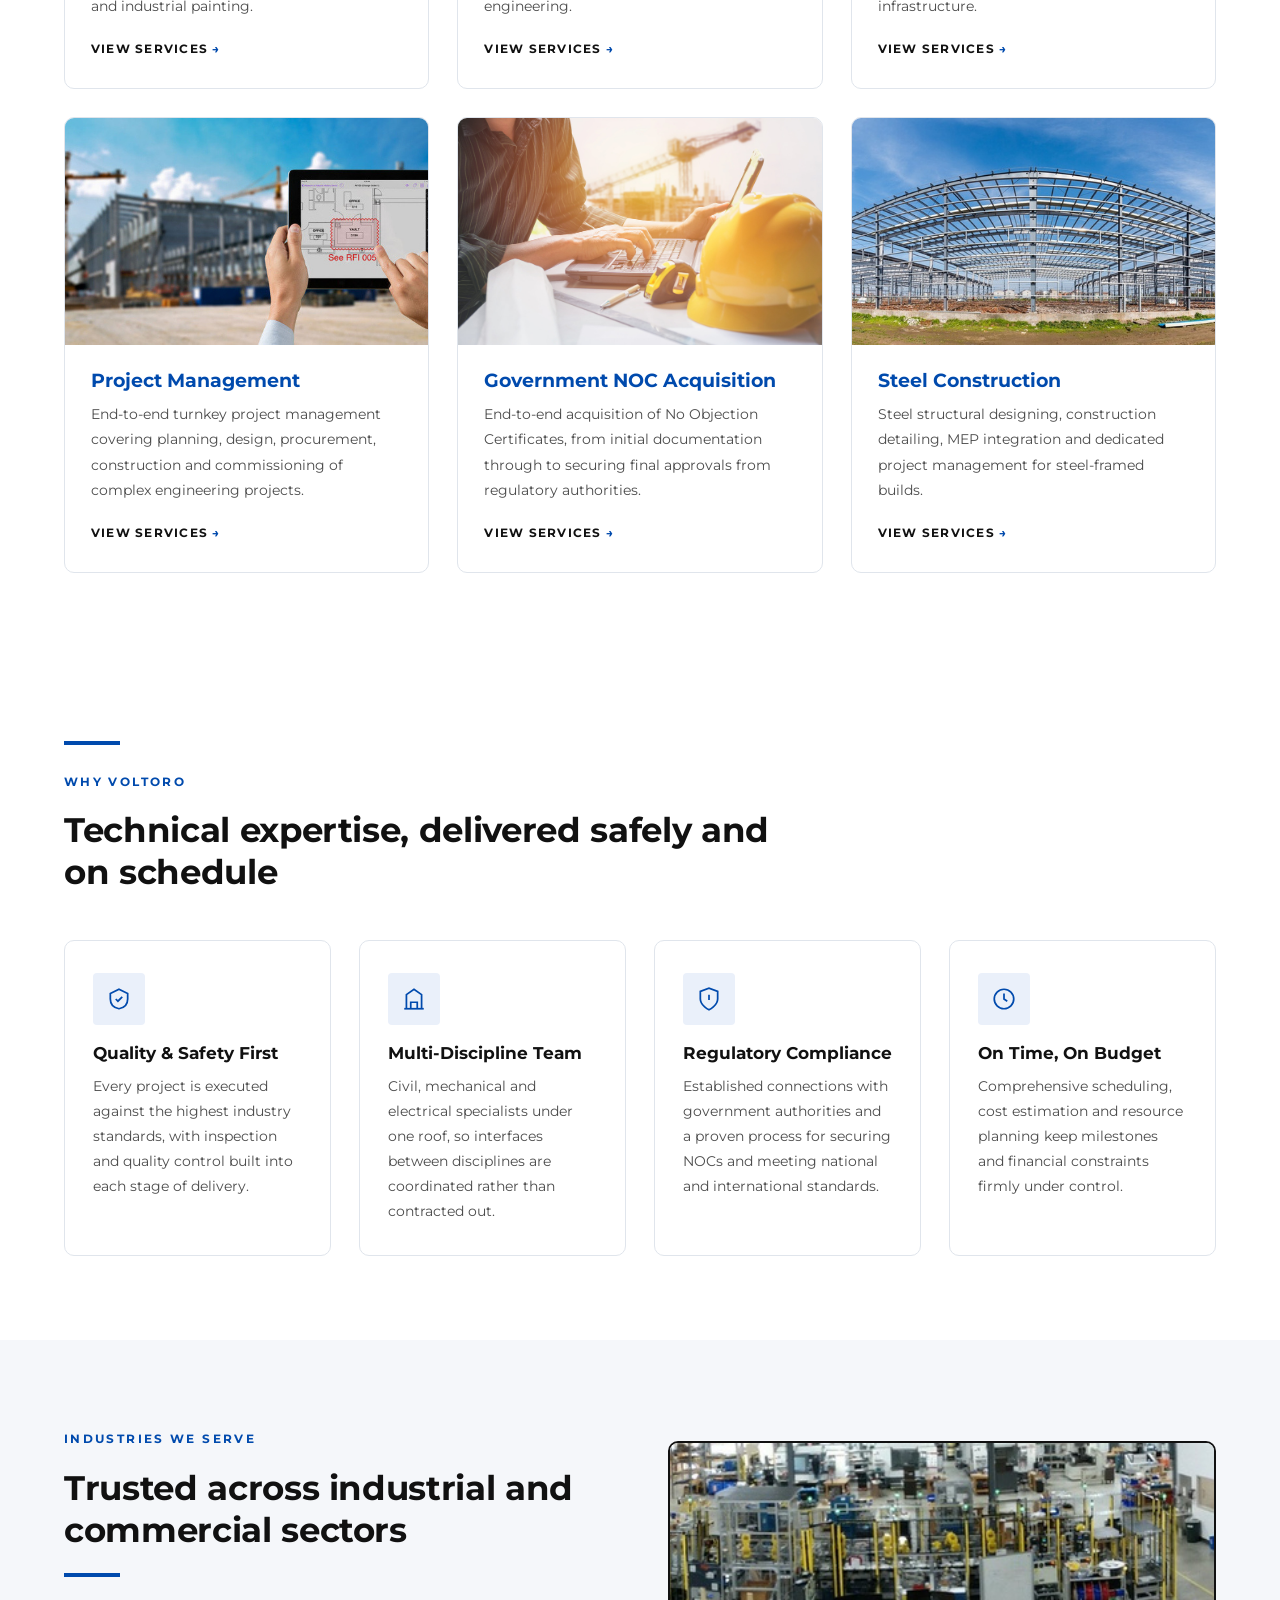
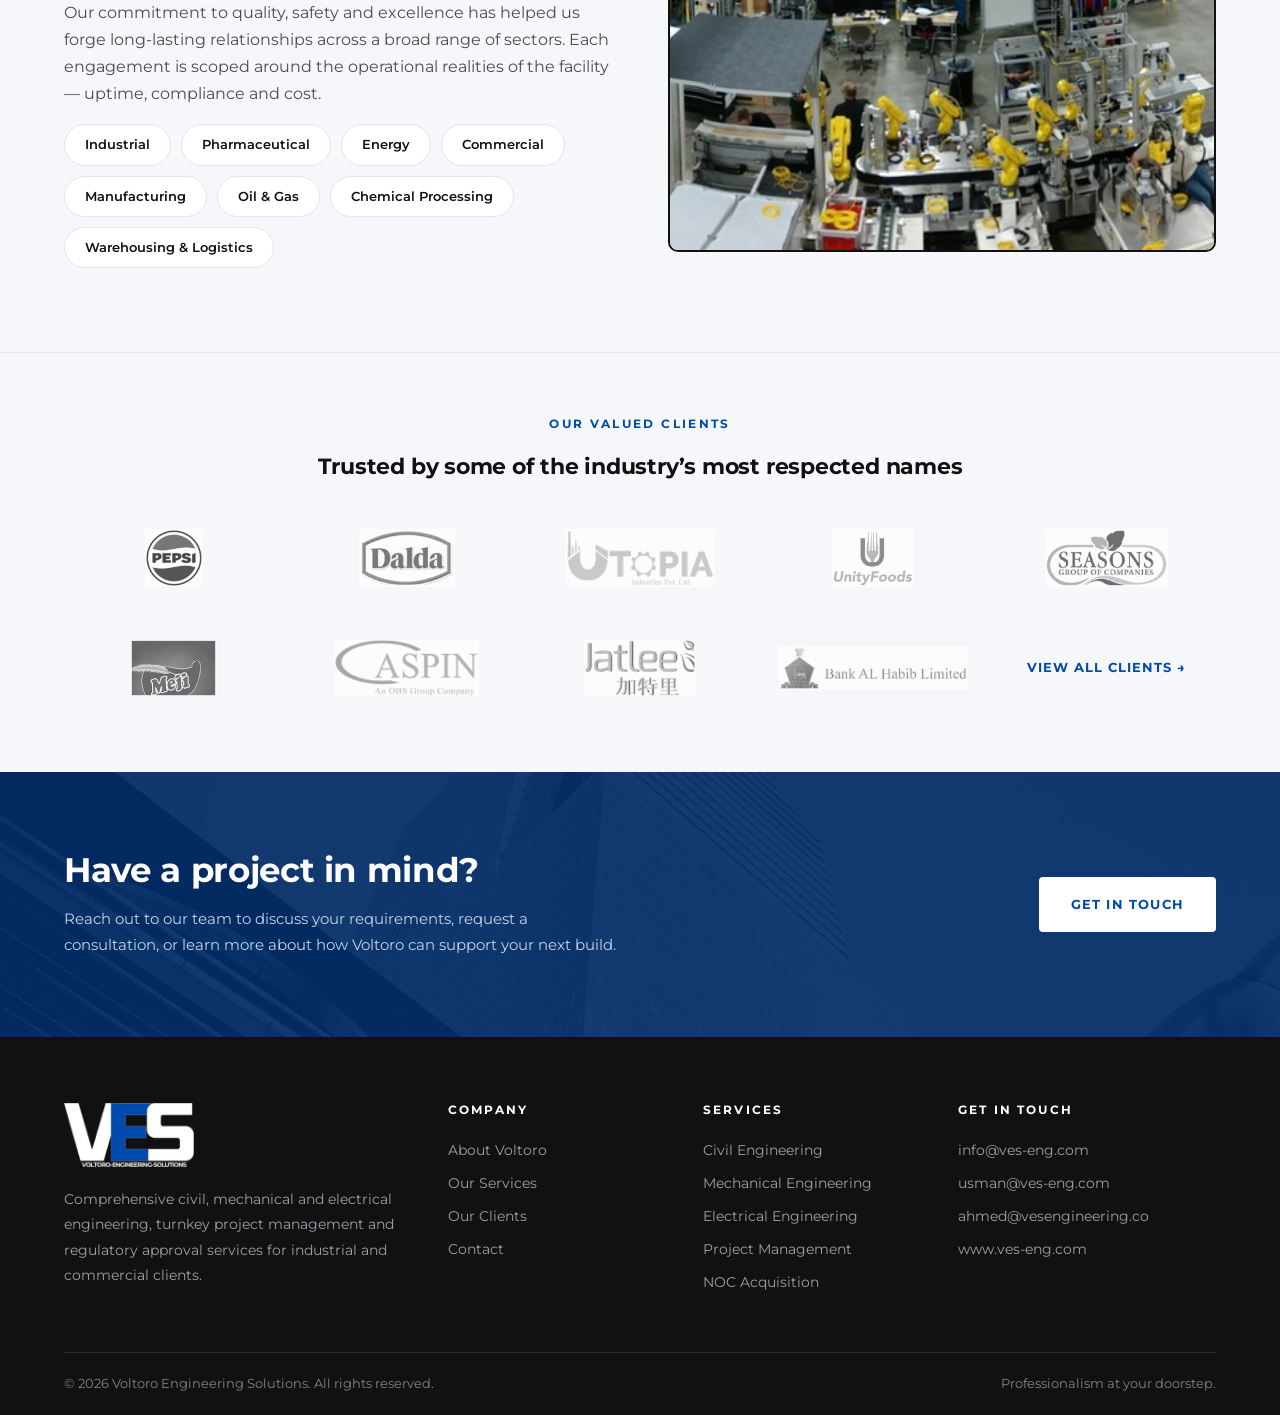
==== commit 0adf96c0: "Update website and contact emails to ves-eng.com" ====
--- a/index.html
+++ b/index.html
@@ -17,8 +17,8 @@
   <div class="wrap">
     <span class="topbar__tag">Professionalism at your doorstep</span>
     <div class="topbar__meta">
-      <a href="mailto:info@vesengineering.co">info@vesengineering.co</a>
-      <a href="https://www.vesengineering.co">www.vesengineering.co</a>
+      <a href="mailto:info@ves-eng.com">info@ves-eng.com</a>
+      <a href="https://www.ves-eng.com">www.ves-eng.com</a>
     </div>
   </div>
 </div>
@@ -390,10 +390,10 @@
       <div>
         <h4>Get in Touch</h4>
         <ul>
-          <li><a href="mailto:info@vesengineering.co">info@vesengineering.co</a></li>
-          <li><a href="mailto:usman@vesengineering.co">usman@vesengineering.co</a></li>
+          <li><a href="mailto:info@ves-eng.com">info@ves-eng.com</a></li>
+          <li><a href="mailto:usman@ves-eng.com">usman@ves-eng.com</a></li>
           <li><a href="mailto:ahmed@vesengineering.co">ahmed@vesengineering.co</a></li>
-          <li><a href="https://www.vesengineering.co">www.vesengineering.co</a></li>
+          <li><a href="https://www.ves-eng.com">www.ves-eng.com</a></li>
         </ul>
       </div>
     </div>
@@ -404,6 +404,6 @@
   </div>
 </footer>
 
-<script src="assets/js/main.js"></script>
+<script src="assets/js/main.js?v=20261007"></script>
 </body>
 </html>
